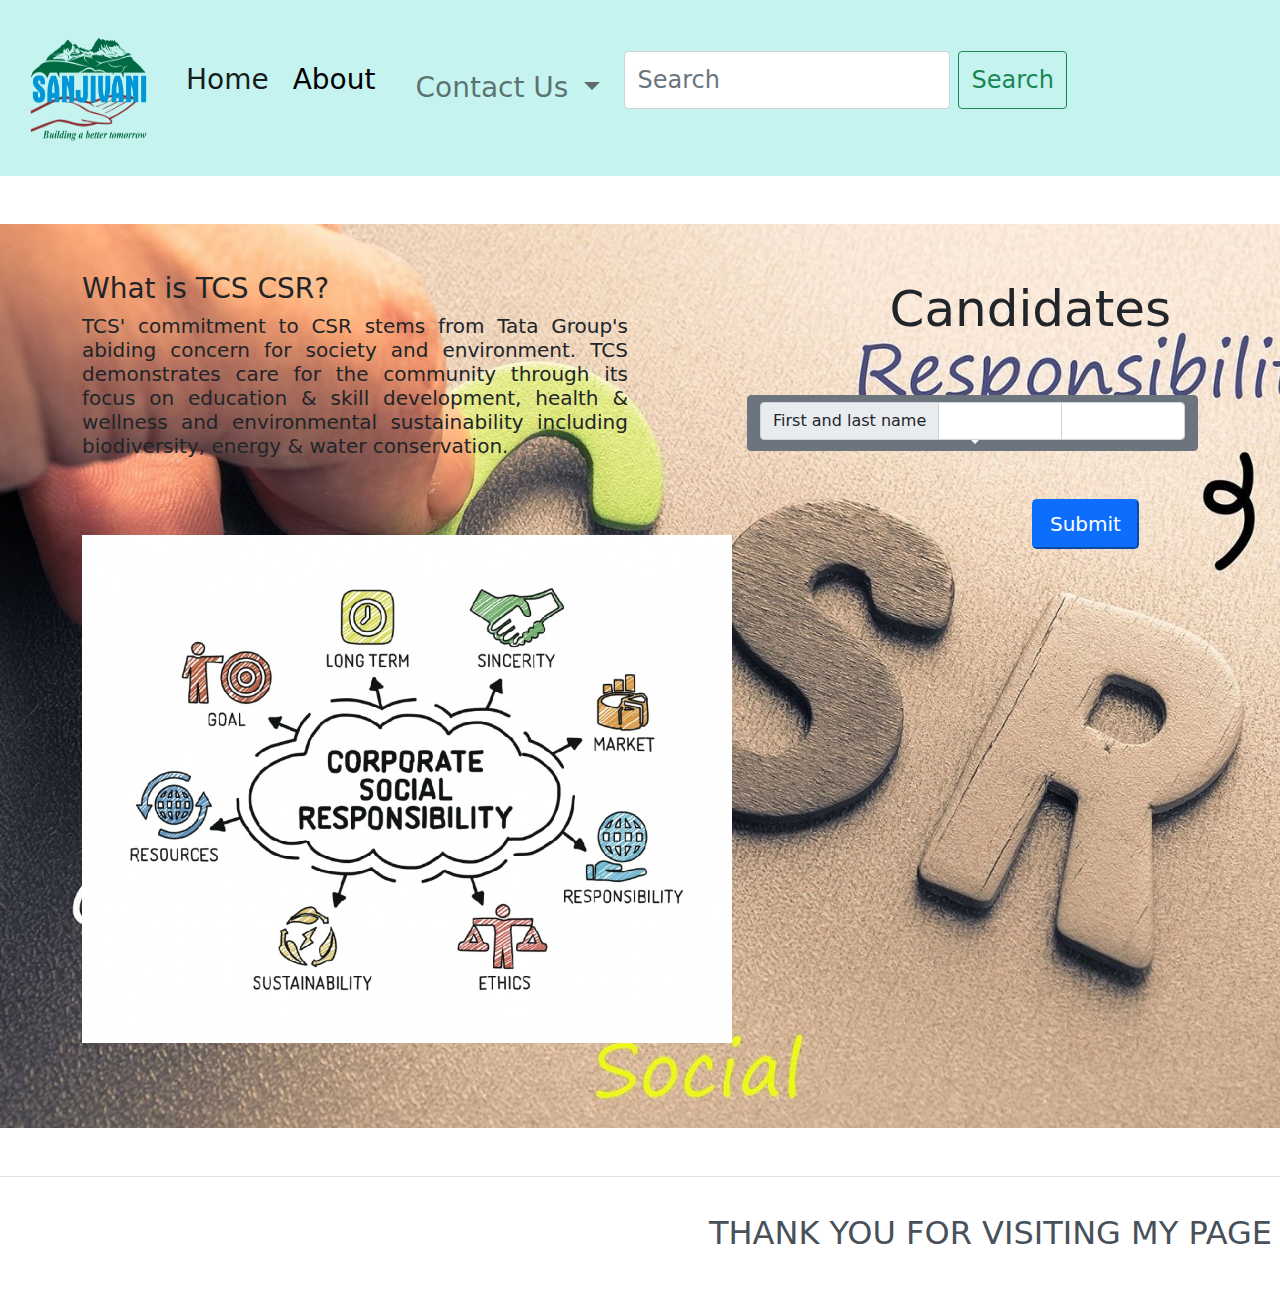
==== CSR.html @ 7ba14272 "First Commit" ====
<html>
  <head>
    <link href="css/bootstrap.min.css" rel="stylesheet" >
    <link href="CSR.css" rel="stylesheet" type="text/css"/>
    <title>Sanjibani</title>
  </head>
  <body>
    <nav class="navbar navbar-expand-lg navbar-light" style="background-color:rgba(184, 240, 236, 0.822)">
        <div class="container-fluid">
          <button class="navbar-toggler" type="button" data-bs-toggle="collapse" data-bs-target="#navbarSupportedContent" aria-controls="navbarSupportedContent" aria-expanded="false" aria-label="Toggle navigation">
            <span class="navbar-toggler-icon"></span>
          </button>
          <a class="navbar-brand" href="#">
            <img src="Sanjivani.png" alt="" width="150" height="150">
          </a>
          <div class="collapse navbar-collapse" id="navbarSupportedContent">
            <ul class="navbar-nav me-auto mb-2 mb-lg-0">
              <li class="nav-item">
                <a class="nav-link active fs-3" aria-current="page"  href="#">Home</a>
              </li>
              <li class="nav-item">
                <div class="dropdown">
                    <p class="fs-3">About</p>
                    <div>
                      <a href="#">Education and Skill Building</a>
                      <a href="#">Health and Wellness</a>
                      <a href="#">Environmental Sustainability</a>
                    </div>
                  </div>
              </li>
              <li class="nav-item dropdown">
                <a class="nav-link dropdown-toggle fs-3" href="#" id="navbarDropdown" role="button" data-bs-toggle="dropdown" aria-expanded="false">
                  Contact Us
                </a>
                <ul class="dropdown-menu" aria-labelledby="navbarDropdown">
                  <li><a class="dropdown-item" href="https://www.tcs.com/corporate-sustainability-investor-relations">Clink here to go the website</a></li>
                </ul>
              </li>
              <form class="d-flex">
                <input class="form-control me-2 fs-4" type="search" placeholder="Search" aria-label="Search">
                <button class="btn btn-outline-success fs-4" type="submit">Search</button>
              </form>
            </ul>
          </div>
        </div>
    </nav>
    <section class="logo">
        <div class="container my-5">
            <div class="row justify-content-md-start">
                <div class="col-md-6 align-self-center">
                    <div class="row justify-content-md-start my-5">
                        <h3> What is TCS CSR?<br></h3>
                        <h5 style="text-align: justify;">
                            TCS' commitment to CSR stems from Tata Group's abiding concern for society and environment.
                            TCS demonstrates care for the community through its focus on education & skill
                            development, health & wellness and environmental sustainability including biodiversity, 
                            energy & water conservation.</h5>
                    </div>
                    <div class="row justify-content-md-start my-5">
                        <div class="col-md-9 align-self-center">
                            <p class="image"></p>
                        </div>
                        <div class="col-md-3 align-self-center">
                        </div>
                    </div>
                </div>
                <div class="col">
                    <div  class="row justify-content-md-start my-5">
                      <div class="col-md-5 align-self-center"></div>
                        <div class="col-md-7 align-self-center">
                          <div style="font-size: 50px;">Candidates</div>   
                        </div>
                    </div>
                    <div  class="row justify-content-md-start my-5">
                      <div class="col-md-2 align-self-center"></div>
                      <div class="col-md-10 align-self-center">
                        <div class="btn-group">
                          <button type="button" class="btn btn-secondary dropdown-toggle" data-bs-toggle="dropdown" data-bs-display="static" aria-expanded="false">
                            <div class="input-group">
                              <span class="input-group-text">First and last name</span>
                              <input type="text" aria-label="First name" class="form-control">
                              <input type="text" aria-label="Last name" class="form-control">
                            </div>
                          </button>
                          <ul class="dropdown-menu dropdown-menu-end dropdown-menu-lg-start">
                            <li><button class="dropdown-item" type="button" data-bs-toggle="popover" data-bs-trigger="focus" onclick="select()">Sanchari Singha</button></li>
                            <li><button class="dropdown-item" type="button" data-bs-toggle="popover" data-bs-trigger="focus" onclick="select()">Swarna Roy</button></li>
                            <li><button class="dropdown-item" type="button" data-bs-toggle="popover" data-bs-trigger="focus" onclick="select()">Anusree Goswami</button></li>
                            <li><button class="dropdown-item" type="button" data-bs-toggle="popover" data-bs-trigger="focus" onclick="select()">Srijan Sinha</button></li>
                            <li><button class="dropdown-item" type="button" data-bs-toggle="popover" data-bs-trigger="focus" onclick="select()">Srijan Sinha</button></li>
                          </ul>
                        </div>
                      </div>
                      <div id="error"></div>
                      <form id="form" action="/" method="GET">
                        <div>
                          <label for="work">Work</label>
                          <input id="work" name="work" type="text" required>
                        </div>
                        <div>
                          <label for="mailId">Mail Id</label>
                          <input id="mailId" name="mail id" type="text" required>
                        </div>
                        <button type="submit">Add</button>
                      </form>
                    </div>
                    <div  class="row justify-content-md-start my-5">
                        <div class="col-md-8 align-self-center"></div>
                        <div class="col-md-4 align-self-center fs-2">
                          <button id="myButton" class="float-left submit-button btn-lg btn-primary">Submit</button>
                        </div>
                    </div>
                </div>
            </div>
        </div>
    </section>

    <footer class="d-flex flex-wrap justify-content-between align-items-center py-3 my-4 border-top">
        <div class="col-md-4 d-flex align-items-center">
          <a href="/" class="mb-3 me-2 mb-md-0 text-muted text-decoration-none lh-1">
            <svg class="bi" width="30" height="24"><use xlink:href="#bootstrap"></use></svg>
          </a>  
        </div>
        <p class="fs-2 mx-2 my-3 text-uppercase" style="text-align:center; color: rgb(72, 81, 90);">Thank you for visiting my page</p> 
    
    <script src="js/bootstrap.bundle.min.js"></script>
    <script src="CSR.js"></script>
    

  </body>
</html>
---- CSR.css ----
.dropdown{
    display:inline-block;
    position:relative;
  }

  .dropdown{
    border:none;
    padding:8px 16px;
    color: black;
    transition:.3s;
    cursor:pointer;
  }
  
  .dropdown:hover button{
    background-color:rgb(138, 133, 135);
  }
  
  .dropdown div{
    background-color:#fff;
    z-index:1;
    visibility:hidden;
    position:absolute;
    min-width:100%;
    opacity:0;
    transition:.3s;
  }
  
  .dropdown:hover div{
    visibility:visible;
    opacity:1;
  }
  
  .dropdown div a{
    display:block;
    text-decoration:none;
    padding:8px;
    color:#000;
    transition:.1s;
    white-space:nowrap;
  }
  
  .dropdown div a:hover{
    background-color:cornflowerblue;
    color:#fff;
  }

  .image 
{
    background-image: url("CSR-initiatives.jpg"); /* The image used */
    height:550px; /* You must set a specified height */
    width: 650px;
    background-position: right; /* Center the image */
    background-repeat: no-repeat; /* Do not repeat the image */
    background-size:contain; /* Resize the background image to cover the entire container */
    padding-left: 50px;
    padding-right: 50px; 
}

.logo
{
    background-image: url("csr.jpg");
    background-repeat:no-repeat ;
    background-size: cover;
    backface-visibility:inherit;
}
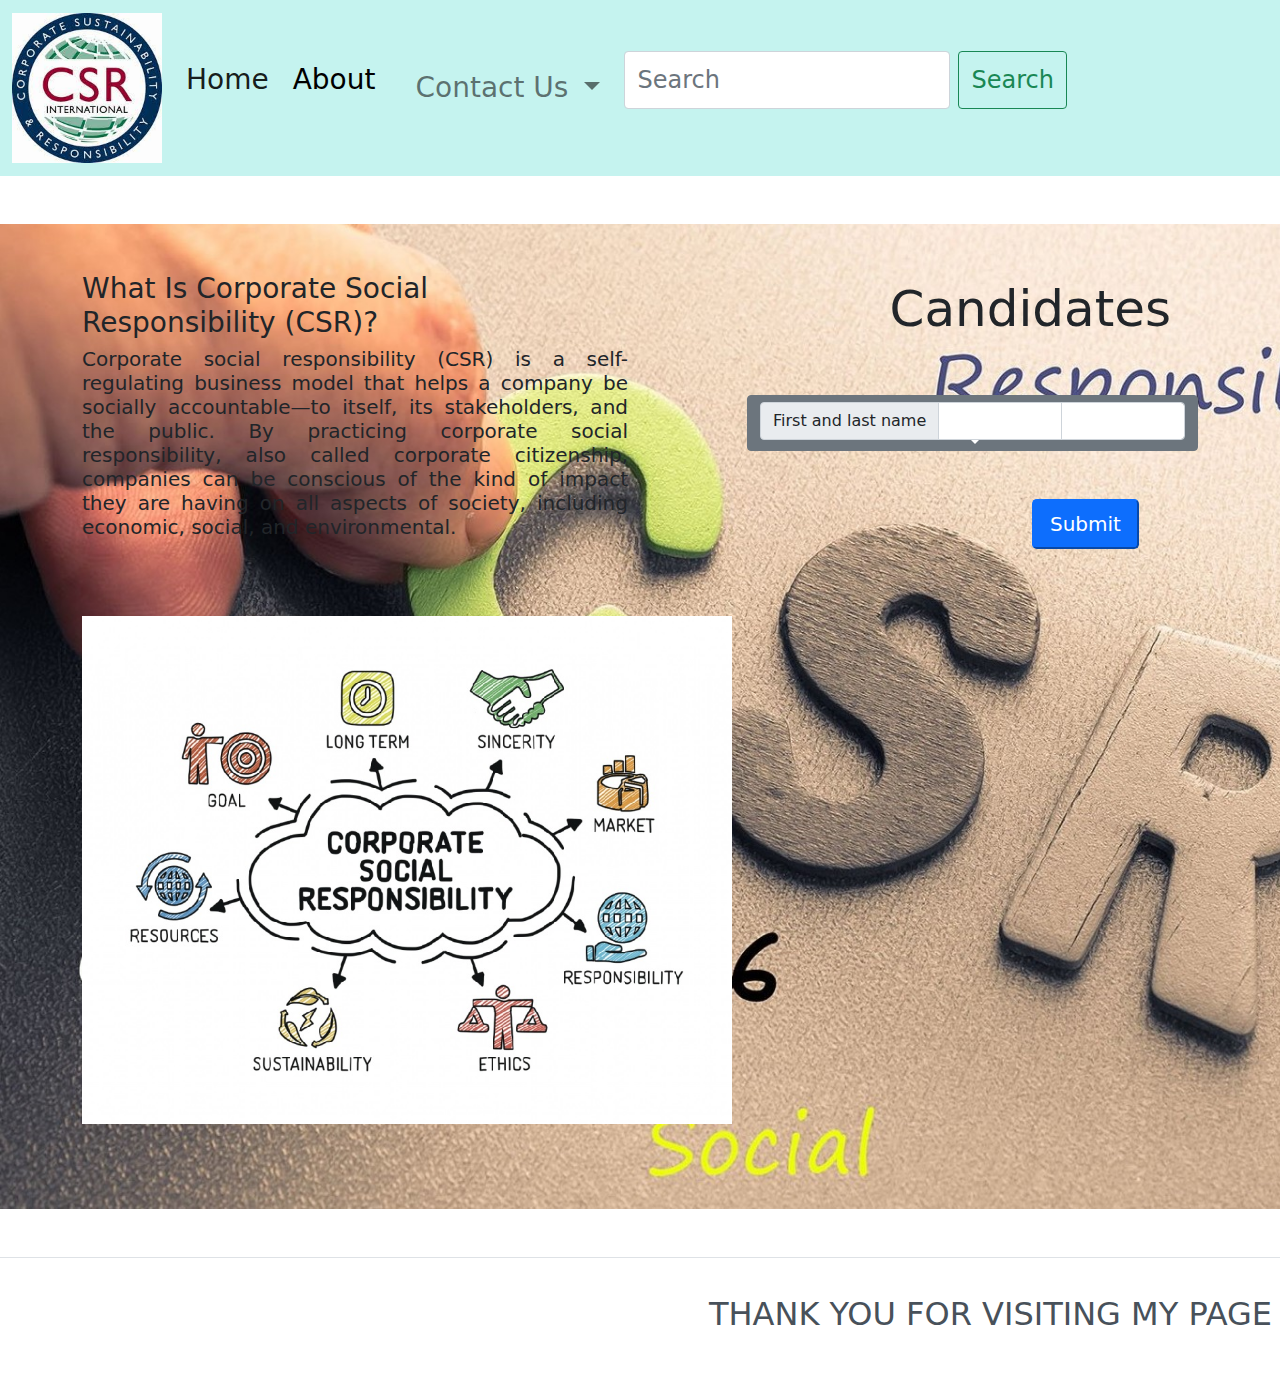
==== commit 49759c95: "New File" ====
--- a/CSR.html
+++ b/CSR.html
@@ -11,7 +11,7 @@
             <span class="navbar-toggler-icon"></span>
           </button>
           <a class="navbar-brand" href="#">
-            <img src="Sanjivani.png" alt="" width="150" height="150">
+            <img src="images.jfif" alt="" width="150" height="150">
           </a>
           <div class="collapse navbar-collapse" id="navbarSupportedContent">
             <ul class="navbar-nav me-auto mb-2 mb-lg-0">
@@ -49,12 +49,13 @@
             <div class="row justify-content-md-start">
                 <div class="col-md-6 align-self-center">
                     <div class="row justify-content-md-start my-5">
-                        <h3> What is TCS CSR?<br></h3>
+                        <h3> What Is Corporate Social Responsibility (CSR)?<br></h3>
                         <h5 style="text-align: justify;">
-                            TCS' commitment to CSR stems from Tata Group's abiding concern for society and environment.
-                            TCS demonstrates care for the community through its focus on education & skill
-                            development, health & wellness and environmental sustainability including biodiversity, 
-                            energy & water conservation.</h5>
+                          Corporate social responsibility (CSR) is a self-regulating business
+                          model that helps a company be socially accountable—to itself, its 
+                          stakeholders, and the public. By practicing corporate social responsibility, 
+                          also called corporate citizenship, companies can be conscious of the kind of impact 
+                          they are having on all aspects of society, including economic, social, and environmental.</h5>
                     </div>
                     <div class="row justify-content-md-start my-5">
                         <div class="col-md-9 align-self-center">
